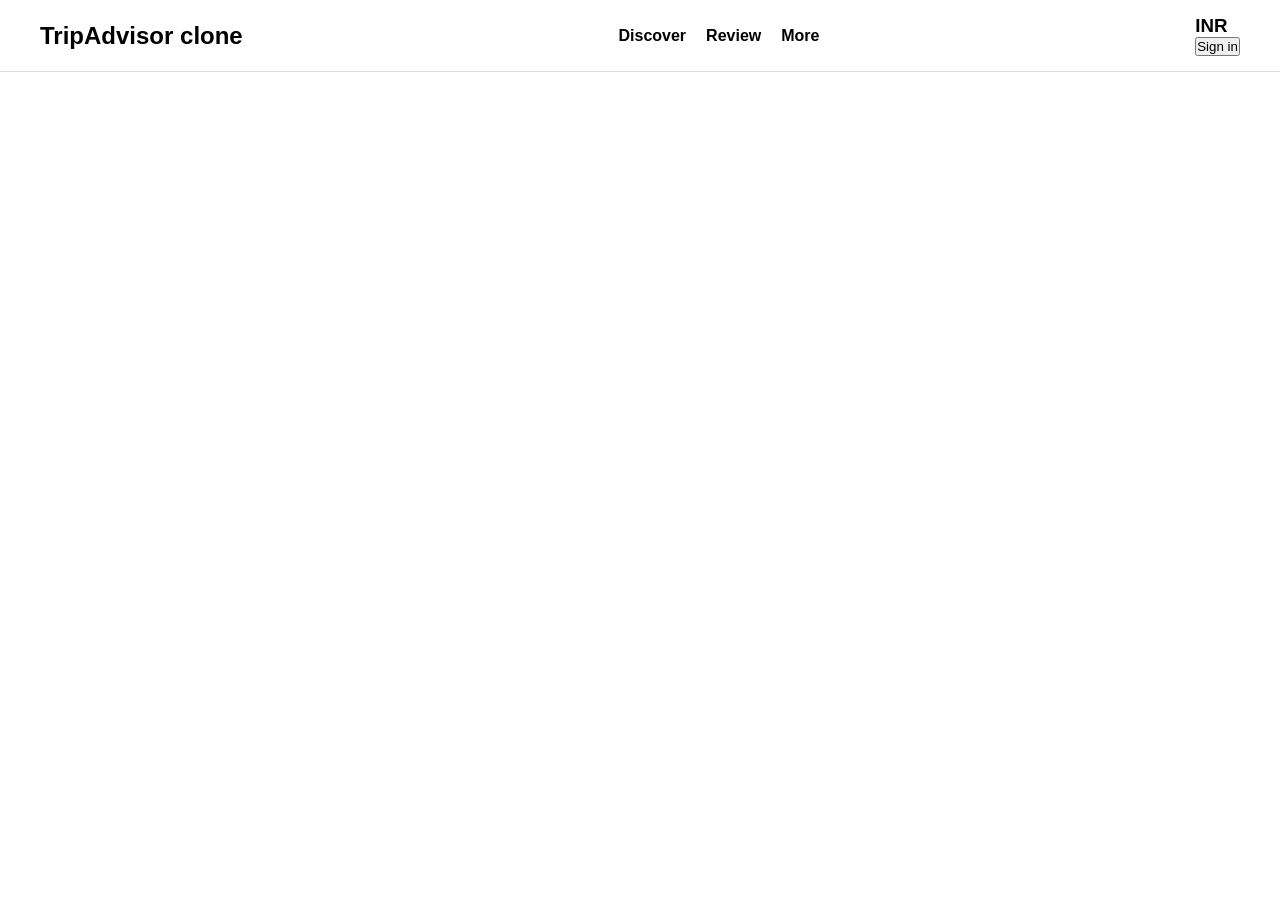
==== index.html @ 32727454 "update1" ====
<html lang="en">
<head>
  <meta charset="UTF-8">
  <meta name="viewport" content="width=device-width, initial-scale=1.0">
  <link rel="stylesheet" href="style.css">
  <title>TripAdvisor Clone</title>
  <div class="navbar">
    <div class="nav1">
  <h2>TripAdvisor clone</h2>
  </div>
  <div class="nav2">
  <h4>Discover</h4>
  <h4>Review</h4>
  <h4>More</h4>
  </div>
  <div class="nav3">
    <h3>INR</h3>
    
<button class="btn">Sign in</button>
  </div>
</div>
</head>
</html>
---- style.css ----
*{
margin:0;
padding:0;
box-sizing:border-box;
font-family:'Inter',sans-serif;
}

.navbar{
display:flex;
justify-content:space-between;
align-items:center;
padding:15px 40px;
border-bottom:1px solid #ddd;
position: sticky;
top: 0;
background-color: white;
z-index: 1;
}

.nav2{
    display:flex;
    padding:10px;
    justify-content:space-between;
    gap:20px;
}
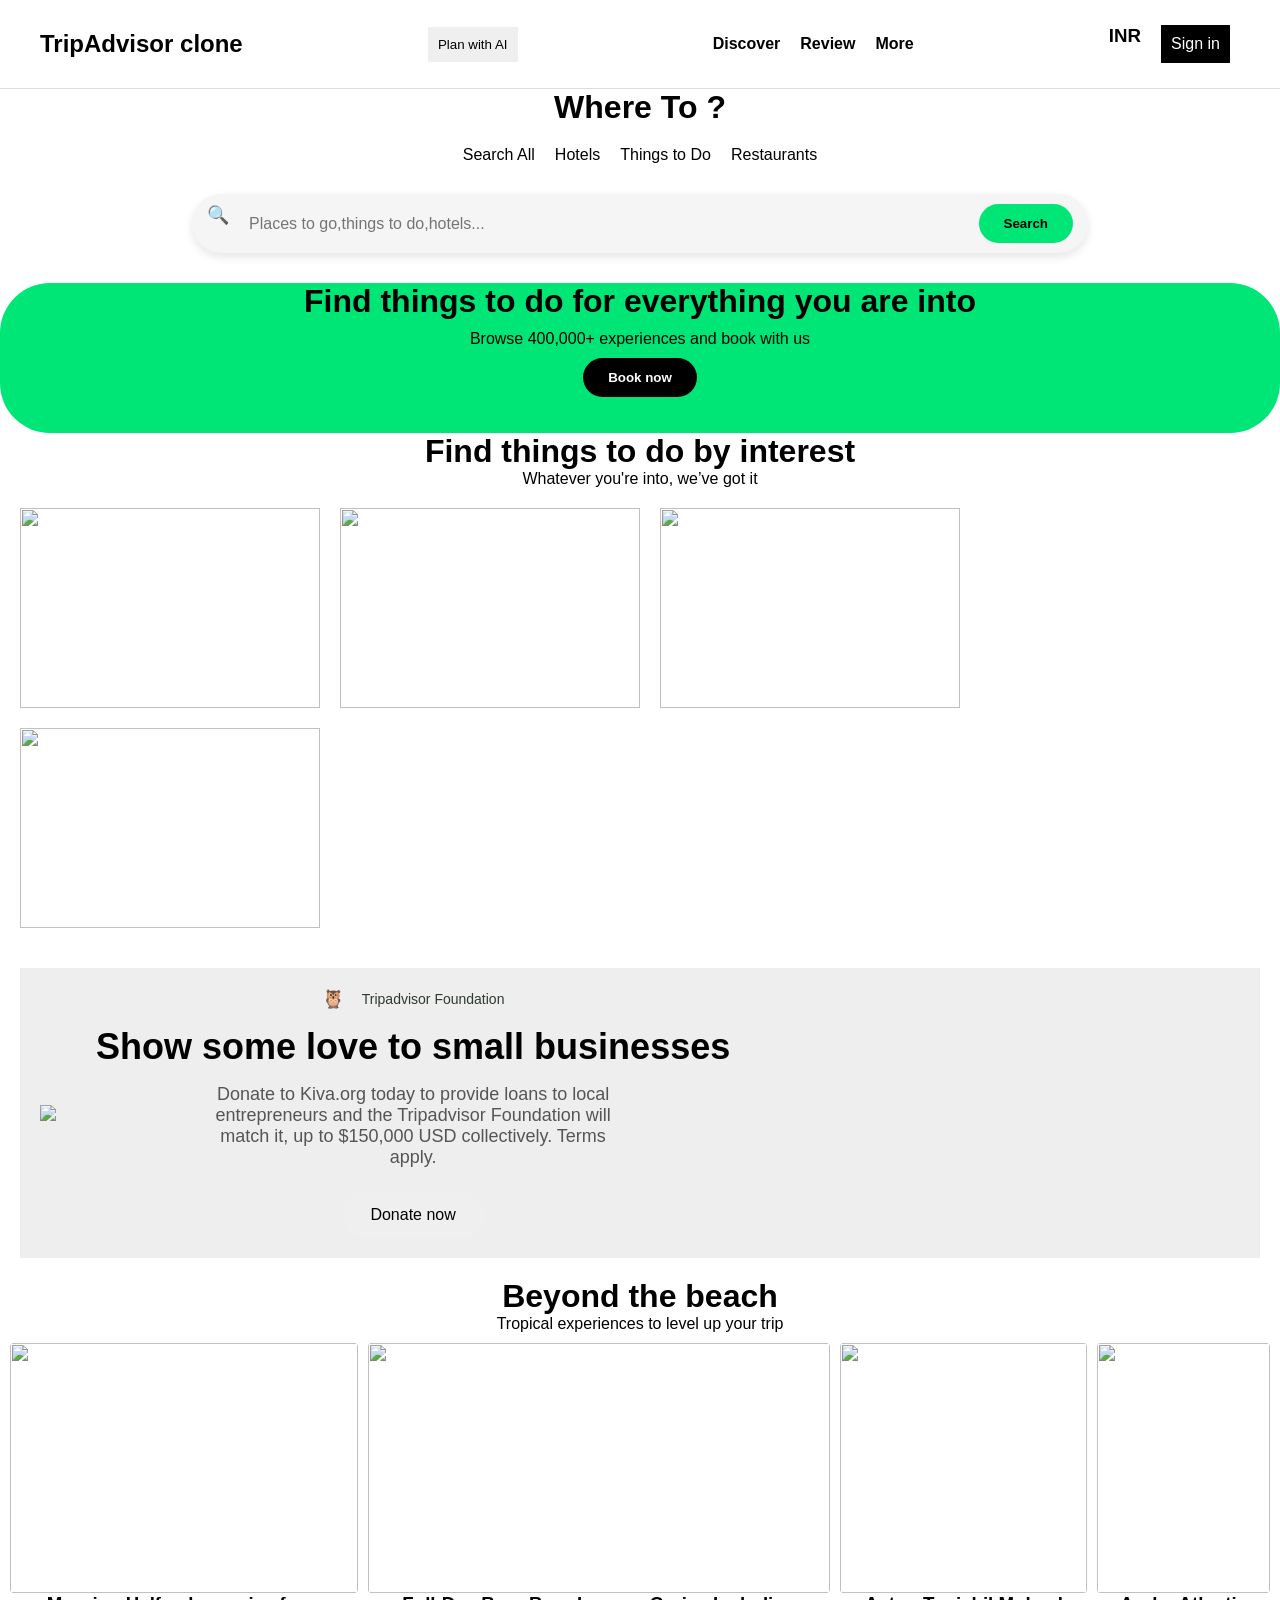
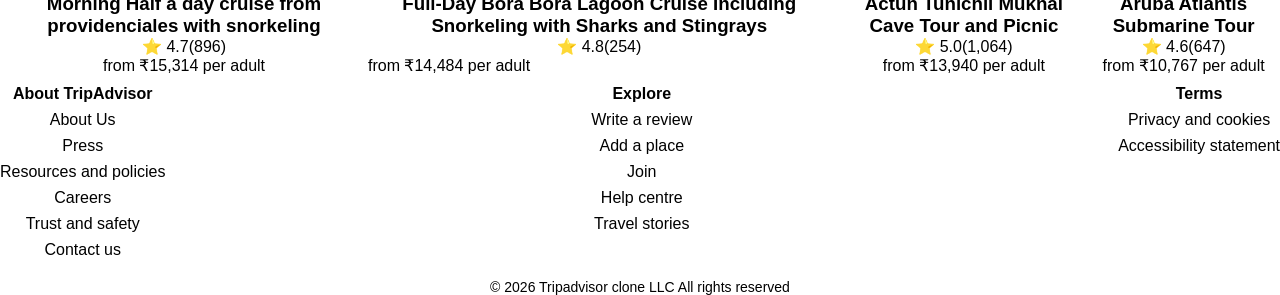
==== commit 806fb819: "update2" ====
--- a/index.html
+++ b/index.html
@@ -9,15 +9,158 @@
   <h2>TripAdvisor clone</h2>
   </div>
   <div class="nav2">
+   <button class="btn2">Plan with AI</button>
+  </div>
+  <div class="nav3">
   <h4>Discover</h4>
   <h4>Review</h4>
   <h4>More</h4>
   </div>
-  <div class="nav3">
+  <div class="nav4">
     <h3>INR</h3>
-    
 <button class="btn">Sign in</button>
   </div>
+  </div>
+  <div class="section">
+    <h1>Where To ?</h1>
+
+  <div class="section3">
+    <span>Search All</span>
+    <span>Hotels</span>
+    <span>Things to Do</span>
+    <span>Restaurants</span>
+    </div>
+  <div class="search">
+      <span class="icon">🔍</span>
+<input type="text" placeholder="Places to go,things to do,hotels...">
+<button>Search</button>
+</div>
+<div class="section4">
+    <h1>Find things to do for everything you are into</h1>
+    <p>Browse 400,000+ experiences and book with us</p>
+    <button>Book now</button>
+</div>
+<div class="section5">
+<h1>Find things to do by interest</h1>
+<p>Whatever you're into, we’ve got it</p>
+</div>
+ <div class="card">
+    <div class="card1">
+    <img src="https://dynamic-media-cdn.tripadvisor.com/media/photo-o/2f/c9/1d/df/caption.jpg?w=600&h=600&s=1" width="300" height="200">
+    <h1>Outdoors</h1>
+ </div>
+ <div class="card2">
+    <img src="https://dynamic-media-cdn.tripadvisor.com/media/photo-o/2f/c9/1d/49/caption.jpg?w=600&h=600&s=1" width="300" height="200">
+    <h1>Food</h1>
+   </div>
+
+ <div class="card3">
+    <img src="https://dynamic-media-cdn.tripadvisor.com/media/photo-o/2f/c9/1f/d4/caption.jpg?w=600&h=600&s=1" width="300" height="200">
+    <h1>Culture</h1>
+ </div>
+ <div class="card4">
+    <img src="https://dynamic-media-cdn.tripadvisor.com/media/photo-o/2f/c9/1e/eb/caption.jpg?w=600&h=600&s=1" width="300" height="200">
+    <h1>Water</h1>
+</div>
+</div>
+<div class="section6">
+        <div class="promo image">
+        <img src="https://dynamic-media-cdn.tripadvisor.com/media/photo-o/31/ce/6a/05/caption.jpg?w=600&h=-1&s=1">
+    </div>
+
+    <div class="promo-content">
+        <div class="brand">
+            <span class="icon">🦉</span>
+        <span>Tripadvisor Foundation</span>
+      </div>
+        
+        <h2>Show some love to small businesses</h2>
+
+      <p>
+        Donate to Kiva.org today to provide loans to local entrepreneurs and 
+        the Tripadvisor Foundation will match it, up to $150,000 USD collectively. 
+        Terms apply.
+      </p>
+
+      <button>Donate now</button>
+    
+    </div>
+    </div>
+
+ <div class ="Beyond the beach">
+    <h1>Beyond the beach</h1>
+    <p>Tropical experiences to level up your trip</p>
+ </div>
+ <div class="cards">
+    <div class="cards1">
+<img src="https://dynamic-media-cdn.tripadvisor.com/media/photo-o/1b/b0/24/50/morning-half-day-cruise.jpg?">
+<h3>Morning Half a day cruise from providenciales with snorkeling</h3>
+<span>⭐ 4.7(896)</span>
+<p>from ₹15,314 per adult</p>
+</div>
+
+
+ <div class="cards2">
+<img src="https://dynamic-media-cdn.tripadvisor.com/media/photo-o/32/97/77/1c/caption.jpg?">
+<h3>
+Full-Day Bora Bora Lagoon Cruise Including Snorkeling with Sharks and Stingrays</h3>
+<span>⭐ 4.8(254)</span>
+<p>from ₹14,484 per adult</p>
+</div>
+
+ <div class="cards3">
+<img src="https://dynamic-media-cdn.tripadvisor.com/media/photo-o/32/97/a2/1f/caption.jpg?">
+<h3>
+Actun Tunichil Muknal Cave Tour and Picnic
+</h3>
+<span>⭐ 5.0(1,064)</span>
+<p>from ₹13,940 per adult</p>
+</div>
+
+ <div class="cards4">
+<img src="https://dynamic-media-cdn.tripadvisor.com/media/photo-o/30/4d/4d/a5/caption.jpg?">
+<h3>
+Aruba Atlantis Submarine Tour</h3>
+<span>⭐ 4.6(647)</span>
+<p>from ₹10,767 per adult</p>
+</div>
+
+
+ </div>
+
+<!-- FOOTER -->
+
+<div class="footer-grid">
+
+<div>
+<h4>About TripAdvisor</h4>
+<p>About Us</p>
+<p>Press</p>
+<p>Resources and policies</p>
+<p>Careers</p>
+<p>Trust and safety</p>
+<p>Contact us</p>
+</div>
+
+<div>
+<h4>Explore</h4>
+<p>Write a review</p>
+<p>Add a place</p>
+<p>Join</p>
+<p>Help centre</p>
+<p>Travel stories</p>
+</div>
+
+<div>
+<h4>Terms </h4>
+<p>Privacy and cookies</p>
+<p>Accessibility statement</p>
+</div>
+
+</div>
+
+<p class="copyright">© 2026 Tripadvisor clone LLC All rights reserved</p>
+
 </div>
 </head>
 </html>
--- a/style.css
+++ b/style.css
@@ -16,10 +16,325 @@
 background-color: white;
 z-index: 1;
 }
-
 .nav2{
+    display: flex;
+    padding: 10px;   
+}
+
+.nav3{
     display:flex;
     padding:10px;
     justify-content:space-between;
     gap:20px;
+}
+.nav4{
+    display: flex;
+    gap:20px;
+    margin: 10px;
+    
+    
+}
+
+.nav4 h3{
+    text-align: center;
+}
+.btn{
+ background-color: black;
+    color: #ffffff;
+    padding: 10px;
+    border: radius 8px;
+    font-size: 16px;
+    cursor: pointer;
+    border:none;
+
+}
+
+.btn2{
+ 
+    padding: 10px;
+    border: radius 28px;
+    cursor: pointer;
+    border: none;
+
+}
+
+.btn2:hover{
+    background-color: grey;
+    border-radius: 10px;
+}
+.section{
+    text-align: center;
+}
+.section3{
+
+    display: flex;
+    justify-content: center;  /* centers horizontally */
+    gap: 20px;
+    margin: 20px 0;
+}
+.search{
+    display: flex;
+    justify-content: center;
+    justify-content: space-between;
+    width: 70%;
+    margin: 30px auto;   /* centers horizontally */
+
+    background: #f5f5f5;
+    padding: 10px 15px;
+
+    border-radius: 50px;   /* makes it rounded */
+    box-shadow: 0 4px 10px rgba(0,0,0,0.1);
+}
+.search input {
+    flex: 1;
+    border: none;
+    outline: none;
+    font-size: 16px;
+    background: transparent;
+    padding: 10px;
+}
+.search button{
+    background: #00e676;
+    border: none;
+    padding: 12px 25px;
+    border-radius: 30px;
+    font-weight: bold;
+    cursor: pointer;
+}
+.icon{
+     font-size: 18px;
+    margin-right: 10px;
+}
+
+.section4{
+    background-color: #00e676;
+    color: black;
+    border-radius: 50px;
+    height: 150px;
+}
+
+.section4 p{
+    padding: 10px;
+}
+
+.section4 button{
+    background:black;
+    color: #ffffff;
+    border: none;
+    padding: 12px 25px;
+    border-radius:30px;
+    font-weight:bold;
+    cursor: pointer;
+}
+
+.card{
+    flex: 1; 
+    display: flex;
+    flex-direction: row;
+    flex-wrap: wrap;
+    padding: 20px;
+    gap: 20px;
+    
+}
+
+.card1{
+    position:relative;
+}
+
+.card1 h1{
+    position: absolute;
+    Top:10%;
+    left:0;
+    width:100%;
+    padding: 12px;
+    color: white;
+}
+
+.card2{
+    position:relative;
+}
+
+.card2 h1{
+    position: absolute;
+     Top:10%;
+    width:100%;
+    padding: 12px;
+    color: white;
+}
+
+.card3{
+    position:relative;
+}
+
+.card3 h1{
+    position: absolute;
+    Top:10%;
+    left:0;
+    width:100%;
+    padding: 12px;
+    color: white;
+}
+.card4{
+    position:relative;
+}
+
+.card4 h1{
+    position: absolute;
+    Top:10%;
+    left:0;
+    width:100%;
+    padding: 12px;
+    color: white;
+}
+
+.section6{
+    display: flex;
+    padding:20px;
+    margin:20px;
+flex-direction: row;
+gap: 40px;
+  align-items: center;
+  background: #eee;
+}
+
+
+.promo image{
+    position: relative;
+  flex: 1;
+}
+
+.promo image img{
+    width: 100%;
+  height: 100%;
+  object-fit: cover;
+  display: block;
+}
+
+.promo-content{
+   
+  text-align:centre;
+}
+
+.brand {
+  display: flex;
+  justify-content: center;
+  align-items: center;
+  gap: 8px;
+  color: #2d3a2f;
+  margin-bottom: 16px;
+  font-size: 14px;
+}
+
+.promo-content h2 {
+  font-size: 36px;
+  color:black;
+  margin: 0 0 16px;
+}
+
+.promo-content p {
+  font-size: 18px;
+  color: #555;
+  max-width: 400px;
+  margin: 0 auto 24px;
+
+}
+
+.promo-content button {
+  color: black;
+  border: none;
+  padding: 14px 28px;
+  border-radius: 30px;
+  font-size: 16px;
+  cursor: pointer;
+ 
+}
+
+.promo-content button:hover {
+  background: #145c45;
+}
+
+.cards{
+    flex: 1; 
+    display: flex;
+    flex-direction: row;
+    gap: 10px;
+    margin: 10px;
+    
+    
+
+}
+
+.cards2 p{
+    text-align: justify;
+}
+
+.cards1 img{
+width:100%;
+height: 250px;
+object-fit: cover;
+border-radius:4px;
+display: block;
+}
+.cards2 img{
+width:100%;
+height: 250px;
+object-fit: cover;
+border-radius:4px;
+display: block;
+}
+.cards3 img{
+width:100%;
+height: 250px;
+object-fit: cover;
+border-radius:4px;
+display: block;
+}
+.cards4 img{
+width:100%;
+height: 250px;
+object-fit: cover;
+border-radius:4px;
+display: block;
+}
+@media screen and (max-width:600px) {
+    .card{
+        flex-direction: column;
+    }
+
+    .cards{
+        flex-direction: column;
+    }
+
+    .section6{
+        flex-direction: column;
+    }
+    
+    .btn2{
+        display: none;
+    }
+}
+
+/* FOOTER */
+
+.footer{
+background:#1c1d1f;
+color:white;
+padding:40px 80px;
+margin:20px;
+display: flex;
+}
+
+.footer-grid{
+display:flex;
+justify-content:space-between;
+margin-bottom:20px;
+}
+
+.footer-grid p{
+margin-top:8px;
+}
+
+.copyright{
+text-align:center;
+font-size:14px;
 }
